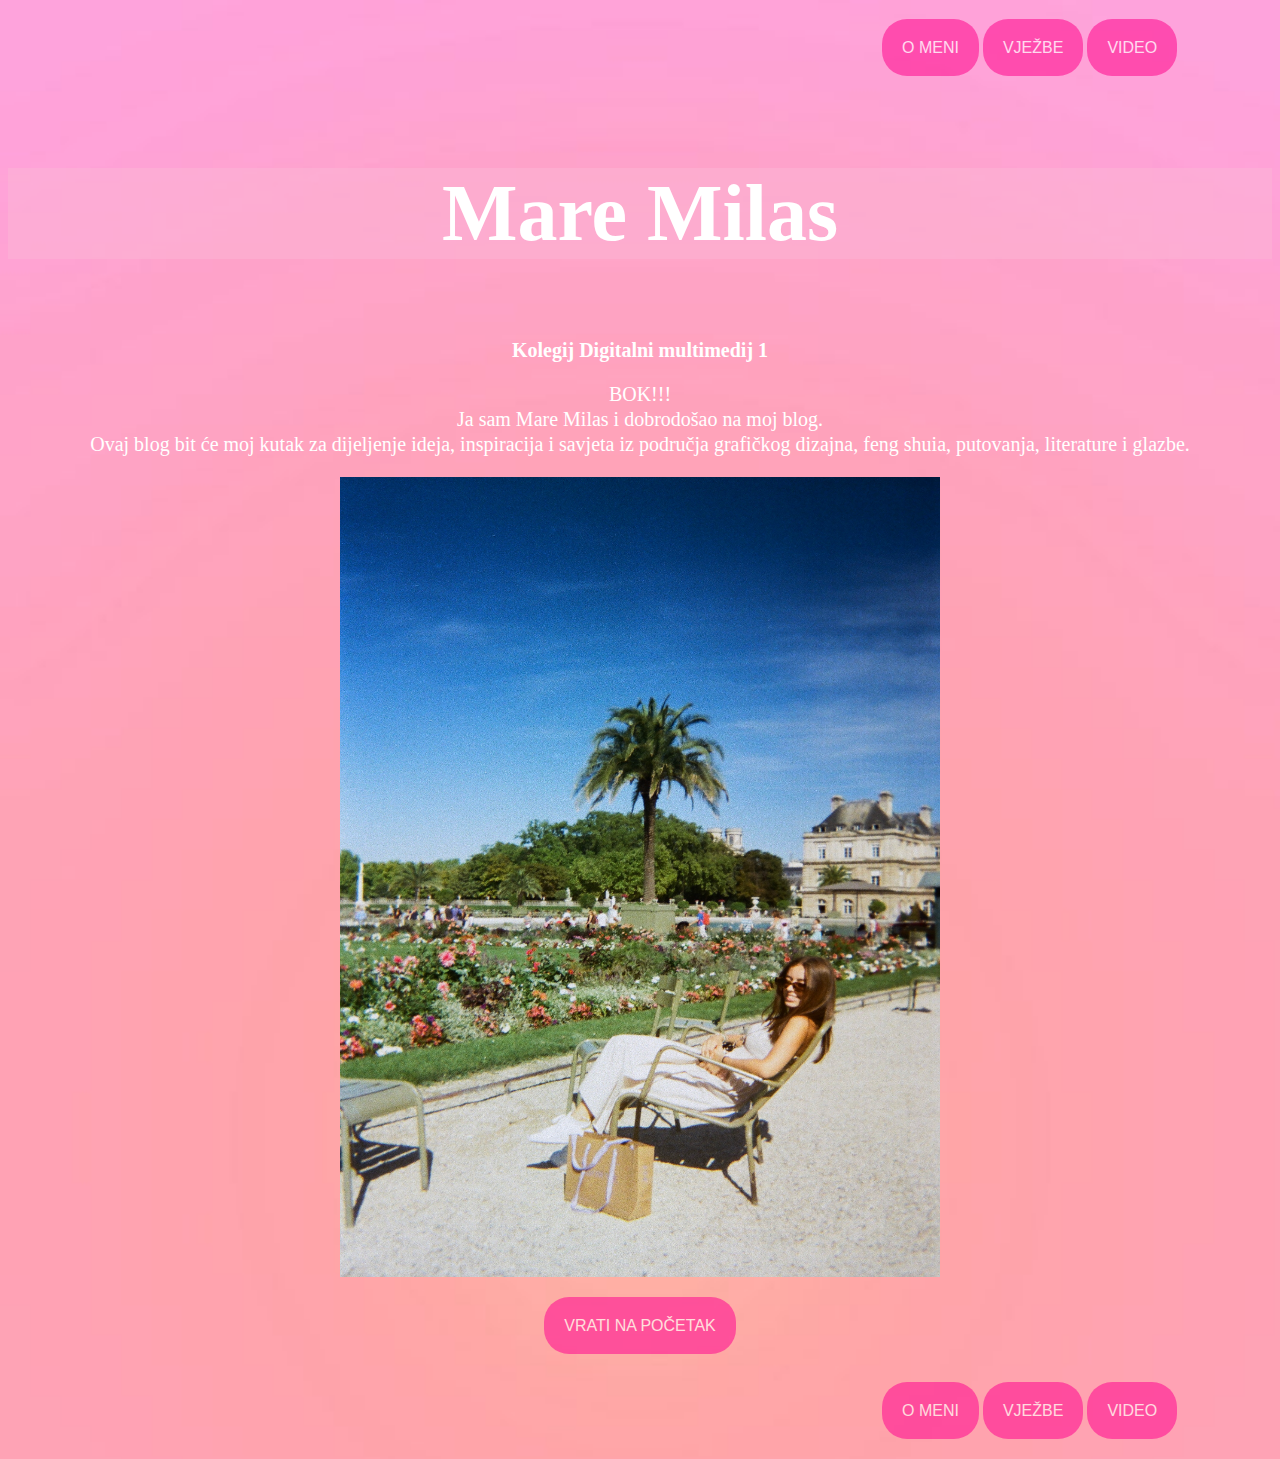
==== index.html @ 5f620350 "Add files via upload" ====
<!doctype html>
<html>
<head>
<meta charset="UTF-8">
<title>moja web stranica</title>
<link rel="stylesheet" href="style.css"
</head>
	
<body>
<div class="navbar"
		<ul>
		<center><li><a href="o meni.html">O MENI</a></li>
		<li><a href="vjezbe.html">VJEžBE</a></li>
		<li><a href="video.html">VIDEO</a></li></center>
	   </ul>
	 </div>
	<div class="content">
		<h1 class="paragraf"><center>Mare Milas</center></h1>
		<h3 class="paragraf_2"><center>Kolegij Digitalni multimedij 1</center></h3>
		<center><p class="paragraf_2">BOK!!!<br> Ja sam Mare Milas i dobrodošao na moj blog.<br>Ovaj blog bit će moj kutak za dijeljenje ideja, inspiracija i savjeta iz područja grafičkog dizajna, feng shuia, putovanja, literature i glazbe.</p></center>
	</div>
	
	<center><img src="SLIKE/ja.jpg"
					 width="600"
					 height="800"/></center>
<center><ul>
	    <li><a href="index.html">VRATI NA POČETAK</a></li></ul>
	</center>
	<div class="navbar"
		<ul>
		<center><li><a href="o meni.html">O MENI</a></li>
		<li><a href="vjezbe.html">VJEŽBE</a></li>
		<li><a href="video.html">VIDEO</a></li></center>
	    </ul>
	    </div>	</center>

</body>
</html>
---- style.css ----
@charset "UTF-8";
/* CSS Document */

	ul {	
			padding:20px; 
			margin-left: auto; 
			margin-right:auto;  
			width: 350px;
			} 
	li {	display:inline; 
			background-color:deeppink;
			padding:20px;
			border: 2px #F598CA;
			border-radius: 25px;
		    opacity: .6;
		}
	
	li a {	color:white; 
			font-family:"Gill Sans", "Gill Sans MT", "Myriad Pro", "DejaVu Sans Condensed", Helvetica, Arial, "sans-serif";
			text-transform: uppercase;
			}
	li a:link {text-decoration:none;}
	li a:hover {text-decoration:underline;}
body {
	background-image:url("SLIKE/pozadina2.jpeg");
    backface-visibility: .6;
	background-repeat: no-repeat;
	background-size: cover;
}

.navbar{
	width: 85%;
	height: 80px;
	margin: auto;
	padding: 35px 0;
	display: flex;
	align-items: center;
	justify-content:flex-end;
	padding: 0rem calc((100vw - 1300px) / 2);
}
.navbar ul li{
	list-style: none;
	display: inline-block;
	margin: 0 20px;
	position: relative;
}
.navbar ul li a {
	width:10px;
	height:10px;
	text-decoration: none;
	color:white;
	text-transform:uppercase;
}
.navbar ul li:after{
	content: "";
	height: 3px;
	width: 0;
	background:"#009688";
	position: absolute;
	left: 0;
	bottom: -10px;
	transition: 0.5s;
}
.navbar ul li:hover:after{
	width: 100%
}

.content h1{
	font-size: 80px;
	font-family: MareMilasnovifont, "MareMilas";
	margin-top: 80px;
	color: white
}
.content h3{
	font-size: 20px;
	margin-top: 80px;
	color: white
}
.content p{
	margin: 20px;
	font-weight: 100;
	line-height: 25px;
	color:white;
	font-size: 20px;
}
.paragraf{color:deeppink;background-color:rgba(251,181,213,0.50)}
.paragraf_2{color: white}
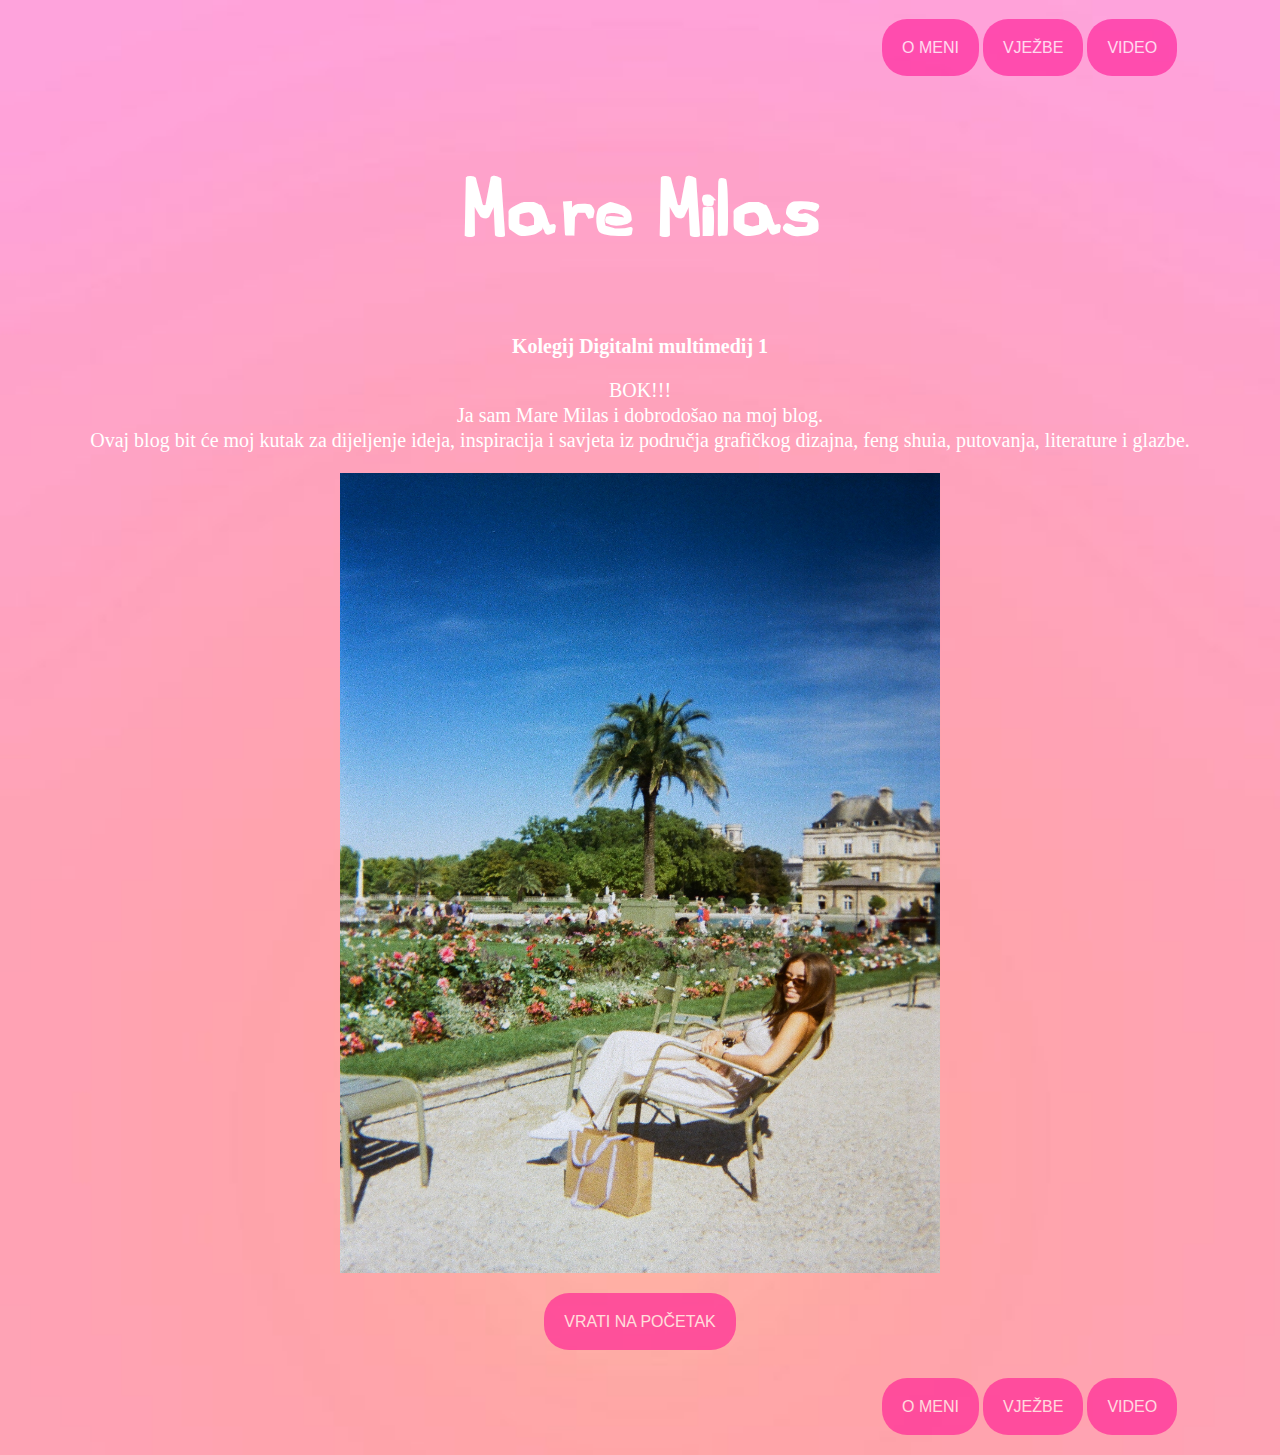
==== commit 38e9198a: "Update index.html" ====
--- a/index.html
+++ b/index.html
@@ -15,7 +15,7 @@
 	   </ul>
 	 </div>
 	<div class="content">
-		<h1 class="paragraf"><center>Mare Milas</center></h1>
+		<h1><span><center>Mare Milas</center></span></h1>
 		<h3 class="paragraf_2"><center>Kolegij Digitalni multimedij 1</center></h3>
 		<center><p class="paragraf_2">BOK!!!<br> Ja sam Mare Milas i dobrodošao na moj blog.<br>Ovaj blog bit će moj kutak za dijeljenje ideja, inspiracija i savjeta iz područja grafičkog dizajna, feng shuia, putovanja, literature i glazbe.</p></center>
 	</div>
--- a/style.css
+++ b/style.css
@@ -1,6 +1,15 @@
 @charset "UTF-8";
 /* CSS Document */
+@font-face {
+    font-family: 'MareMilasFont';
+    src: url('DATOTEKA/MareMilasnovifont.ttf') format('truetype');
+    font-weight: normal;
+    font-style: normal;
+}
 
+h1 {
+    font-family: 'MareMilasFont';
+}
 	ul {	
 			padding:20px; 
 			margin-left: auto; 
@@ -67,7 +76,7 @@
 
 .content h1{
 	font-size: 80px;
-	font-family: MareMilasnovifont, "MareMilas";
+	font-family: MareMilasFont, "MareMilas";
 	margin-top: 80px;
 	color: white
 }
